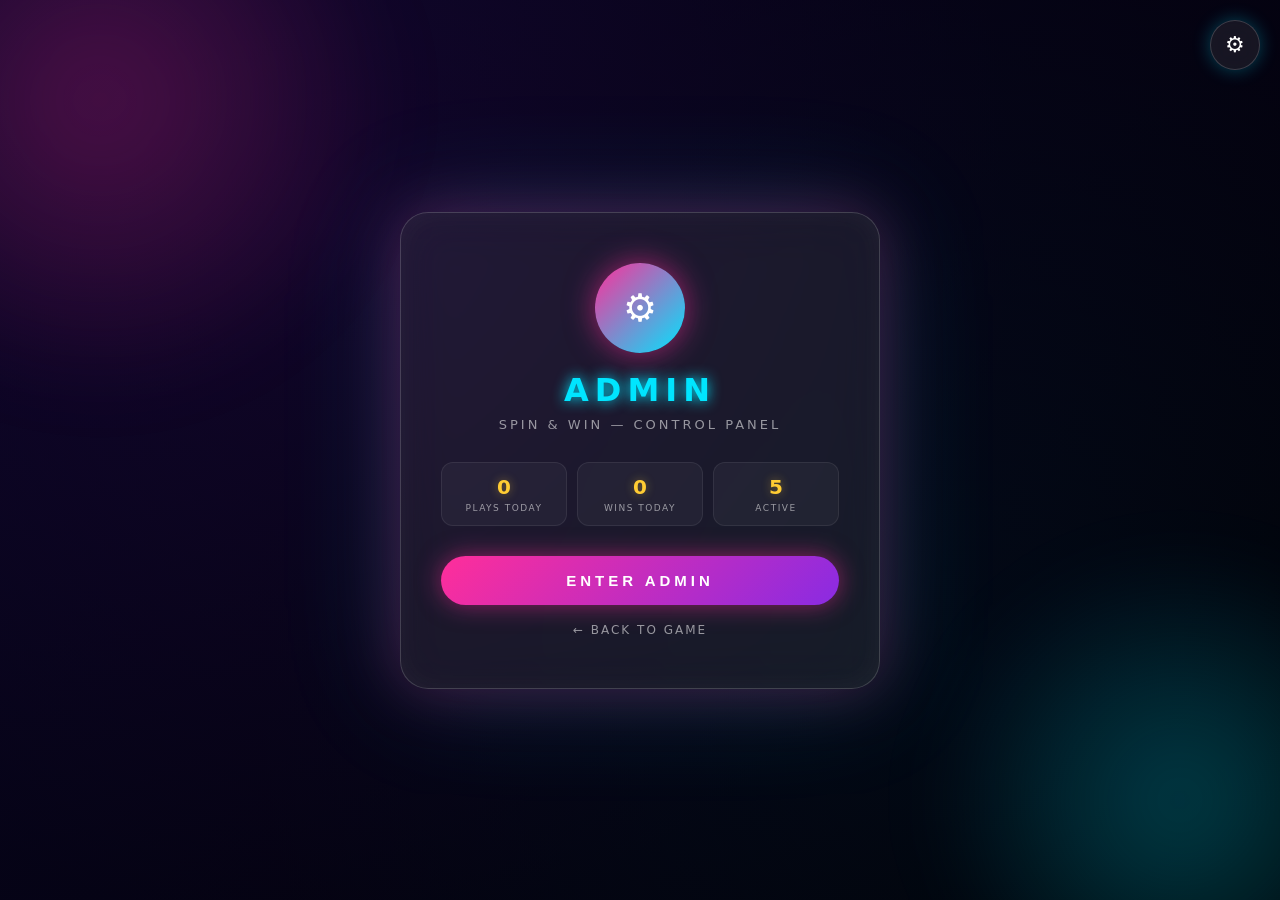
==== admin.html @ 93d3ad14 "Add admin UI, game pages and scripts Introduce the full Spin & Win frontend: add index.html (game UI" ====
<!DOCTYPE html>
<html lang="en">
<head>
  <meta charset="UTF-8" />
  <meta name="viewport" content="width=device-width, initial-scale=1.0" />
  <title>Admin — Spin & Win</title>
  <link rel="stylesheet" href="style.css" />
  <style>
    /* =========================================================
       ADMIN — local styles (uses shared vars from style.css)
       ========================================================= */
    html, body { overflow: auto; }

    /* ---------- Admin Home (FIRST PAGE) ---------- */
    .admin-home {
      min-height: 100vh;
      display: flex;
      align-items: center;
      justify-content: center;
      padding: 30px 20px;
      background:
        linear-gradient(135deg, rgba(10,5,40,0.65), rgba(0,0,0,0.85)),
        radial-gradient(circle at 25% 25%, #2a0a4a, transparent 60%),
        radial-gradient(circle at 75% 75%, #042a4a, transparent 60%),
        #06051a;
      position: relative;
      overflow: hidden;
    }
    .admin-home::before, .admin-home::after {
      content: '';
      position: absolute;
      border-radius: 50%;
      filter: blur(40px);
    }
    .admin-home::before {
      width: 600px; height: 600px;
      background: radial-gradient(circle, rgba(255,46,154,0.25), transparent 70%);
      top: -200px; left: -200px;
      animation: floatA 12s ease-in-out infinite;
    }
    .admin-home::after {
      width: 500px; height: 500px;
      background: radial-gradient(circle, rgba(0,229,255,0.25), transparent 70%);
      bottom: -150px; right: -150px;
      animation: floatB 14s ease-in-out infinite;
    }
    @keyframes floatA { 0%,100%{ transform:translate(0,0); } 50%{ transform:translate(40px,30px); } }
    @keyframes floatB { 0%,100%{ transform:translate(0,0); } 50%{ transform:translate(-40px,-30px); } }

    .home-card {
      position: relative;
      max-width: 480px;
      width: 100%;
      padding: 50px 40px;
      background: var(--glass-bg);
      backdrop-filter: blur(24px);
      -webkit-backdrop-filter: blur(24px);
      border: 1px solid var(--glass-border);
      border-radius: 28px;
      text-align: center;
      box-shadow:
        0 0 60px rgba(255,46,154,0.25),
        0 0 120px rgba(0,229,255,0.18),
        inset 0 0 30px rgba(255,255,255,0.04);
      z-index: 1;
    }
    .admin-logo {
      width: 90px;
      height: 90px;
      margin: 0 auto 18px;
      border-radius: 50%;
      background: linear-gradient(135deg, var(--neon-pink), var(--neon-cyan));
      display: flex;
      align-items: center;
      justify-content: center;
      font-size: 38px;
      font-weight: 900;
      color: #fff;
      box-shadow: 0 0 30px rgba(255,46,154,0.6);
      animation: pulseLogo 2.4s ease-in-out infinite;
    }
    @keyframes pulseLogo {
      0%,100% { box-shadow: 0 0 30px rgba(255,46,154,0.6); transform: scale(1); }
      50%     { box-shadow: 0 0 55px rgba(255,46,154,0.9); transform: scale(1.04); }
    }
    .admin-home h1 {
      font-size: clamp(22px, 4vw, 32px);
      letter-spacing: 6px;
      color: var(--neon-cyan);
      text-shadow: 0 0 14px var(--neon-cyan);
      margin-bottom: 8px;
    }
    .admin-home .tagline {
      font-size: 13px;
      letter-spacing: 3px;
      text-transform: uppercase;
      color: rgba(255,255,255,0.55);
      margin-bottom: 30px;
    }
    .admin-home .info {
      display: grid;
      grid-template-columns: repeat(3, 1fr);
      gap: 10px;
      margin-bottom: 30px;
    }
    .info-pill {
      padding: 12px 6px;
      background: rgba(255,255,255,0.04);
      border: 1px solid rgba(255,255,255,0.08);
      border-radius: 12px;
    }
    .info-pill .v {
      font-size: 20px;
      font-weight: 800;
      color: var(--neon-gold);
      text-shadow: 0 0 10px rgba(255,204,51,0.4);
    }
    .info-pill .k {
      font-size: 9px;
      letter-spacing: 1.5px;
      color: rgba(255,255,255,0.55);
      text-transform: uppercase;
      margin-top: 4px;
    }
    .home-btn {
      width: 100%;
      padding: 16px;
      border: none;
      border-radius: 50px;
      background: linear-gradient(135deg, var(--neon-pink), var(--neon-purple));
      color: #fff;
      font-weight: 800;
      letter-spacing: 4px;
      font-size: 15px;
      cursor: pointer;
      box-shadow: 0 0 25px rgba(255,46,154,0.5);
      transition: 0.25s;
    }
    .home-btn:hover { transform: scale(1.03); box-shadow: 0 0 40px rgba(255,46,154,0.8); }
    .home-btn:active { transform: scale(0.98); }
    .home-back {
      display: inline-block;
      margin-top: 18px;
      font-size: 12px;
      letter-spacing: 2px;
      color: rgba(255,255,255,0.55);
      text-decoration: none;
    }
    .home-back:hover { color: var(--neon-cyan); }

    /* ---------- Settings Icon (top-right) ---------- */
    .settings-icon {
      position: absolute;
      top: 20px;
      right: 20px;
      width: 50px;
      height: 50px;
      border-radius: 50%;
      background: var(--glass-bg);
      backdrop-filter: blur(12px);
      -webkit-backdrop-filter: blur(12px);
      border: 1px solid var(--glass-border);
      color: #fff;
      font-size: 22px;
      cursor: pointer;
      display: flex;
      align-items: center;
      justify-content: center;
      z-index: 10;
      transition: 0.25s;
      box-shadow: 0 0 18px rgba(0,229,255,0.3);
    }
    .settings-icon:hover {
      transform: rotate(90deg) scale(1.1);
      box-shadow: 0 0 30px rgba(0,229,255,0.6);
      border-color: var(--neon-cyan);
    }
    .settings-backdrop {
      position: fixed;
      inset: 0;
      background: rgba(0,0,0,0.7);
      backdrop-filter: blur(6px);
      z-index: 50;
      opacity: 0;
      visibility: hidden;
      transition: opacity 0.3s, visibility 0.3s;
    }
    .settings-backdrop.active { opacity: 1; visibility: visible; }
    .settings-panel {
      position: fixed;
      top: 50%; left: 50%;
      transform: translate(-50%, -45%) scale(0.9);
      width: min(420px, 92vw);
      padding: 30px;
      background: linear-gradient(135deg, rgba(40,15,80,0.95), rgba(10,5,30,0.95));
      backdrop-filter: blur(24px);
      border: 1px solid rgba(255,255,255,0.18);
      border-radius: 22px;
      box-shadow: 0 0 60px rgba(255,46,154,0.4), 0 0 120px rgba(0,229,255,0.25);
      z-index: 51;
      opacity: 0;
      visibility: hidden;
      transition: opacity 0.3s, transform 0.3s, visibility 0.3s;
    }
    .settings-panel.active {
      opacity: 1;
      visibility: visible;
      transform: translate(-50%, -50%) scale(1);
    }
    .settings-panel h3 {
      color: var(--neon-cyan);
      letter-spacing: 4px;
      font-size: 16px;
      margin-bottom: 22px;
      text-align: center;
      text-shadow: 0 0 10px var(--neon-cyan);
    }
    .settings-list { display: flex; flex-direction: column; gap: 10px; }
    .settings-item {
      display: flex;
      align-items: center;
      gap: 14px;
      padding: 14px 16px;
      background: rgba(255,255,255,0.04);
      border: 1px solid rgba(255,255,255,0.08);
      border-radius: 12px;
      color: #fff;
      cursor: pointer;
      transition: 0.2s;
      font-size: 14px;
      text-align: left;
      width: 100%;
    }
    .settings-item:hover {
      background: rgba(255,46,154,0.15);
      border-color: var(--neon-pink);
      transform: translateX(4px);
    }
    .settings-item .icon {
      width: 32px;
      height: 32px;
      border-radius: 8px;
      background: linear-gradient(135deg, var(--neon-pink), var(--neon-purple));
      display: flex;
      align-items: center;
      justify-content: center;
      font-size: 16px;
      flex-shrink: 0;
    }
    .settings-item .body { flex: 1; }
    .settings-item .title { font-weight: 700; letter-spacing: 1.5px; }
    .settings-item .desc {
      font-size: 11px;
      color: rgba(255,255,255,0.55);
      margin-top: 2px;
    }
    .settings-item.danger:hover {
      background: rgba(255,85,119,0.18);
      border-color: #ff5577;
    }
    .settings-item.danger .icon {
      background: linear-gradient(135deg, #ff5577, #ff7a00);
    }
    .settings-close {
      position: absolute;
      top: 12px;
      right: 12px;
      width: 32px;
      height: 32px;
      border-radius: 50%;
      background: rgba(0,0,0,0.4);
      border: 1px solid rgba(255,255,255,0.15);
      color: #fff;
      cursor: pointer;
      font-size: 16px;
    }
    .settings-close:hover { background: rgba(255,46,154,0.3); }

    /* ---------- Login + Dashboard ---------- */
    .admin-shell {
      min-height: 100vh;
      background:
        linear-gradient(135deg, rgba(10,5,40,0.7), rgba(0,0,0,0.8)),
        radial-gradient(circle at 20% 20%, #2a0a4a, transparent 60%),
        #08071a;
      padding: 30px 20px;
    }
    .admin-card {
      max-width: 1000px;
      margin: 0 auto;
      background: var(--glass-bg);
      backdrop-filter: blur(20px);
      border: 1px solid var(--glass-border);
      border-radius: 22px;
      padding: 30px;
      box-shadow: var(--shadow-soft);
    }
    .admin-header {
      display: flex;
      justify-content: space-between;
      align-items: center;
      flex-wrap: wrap;
      gap: 10px;
      margin-bottom: 24px;
    }
    .admin-header h1 {
      font-size: clamp(20px, 3vw, 30px);
      color: var(--neon-cyan);
      text-shadow: 0 0 12px var(--neon-cyan);
      letter-spacing: 3px;
    }
    .admin-header a {
      color: rgba(255,255,255,0.7);
      text-decoration: none;
      font-size: 14px;
    }
    .login-box {
      max-width: 380px;
      margin: 80px auto;
      padding: 40px;
      background: var(--glass-bg);
      backdrop-filter: blur(20px);
      border: 1px solid var(--glass-border);
      border-radius: 22px;
      text-align: center;
      box-shadow: var(--shadow-soft);
    }
    .login-box h2 {
      margin-bottom: 20px;
      color: var(--neon-pink);
      letter-spacing: 3px;
    }
    .field {
      display: flex;
      flex-direction: column;
      gap: 6px;
      margin-bottom: 14px;
      text-align: left;
    }
    .field label {
      font-size: 12px;
      letter-spacing: 1.5px;
      color: rgba(255,255,255,0.65);
      text-transform: uppercase;
    }
    .field input {
      width: 100%;
      padding: 10px 12px;
      background: rgba(0,0,0,0.3);
      border: 1px solid rgba(255,255,255,0.2);
      color: #fff;
      border-radius: 8px;
      font-size: 14px;
    }
    .field input:focus {
      border-color: var(--neon-cyan);
      outline: none;
      box-shadow: 0 0 10px rgba(0,229,255,0.4);
    }

    .stat-row {
      display: grid;
      grid-template-columns: repeat(auto-fit, minmax(150px, 1fr));
      gap: 12px;
      margin-bottom: 26px;
    }
    .stat {
      padding: 16px;
      background: rgba(255,255,255,0.05);
      border: 1px solid rgba(255,255,255,0.1);
      border-radius: 14px;
      text-align: center;
    }
    .stat .num {
      font-size: 30px;
      font-weight: 800;
      color: var(--neon-gold);
      text-shadow: 0 0 12px var(--neon-gold);
    }
    .stat .lbl {
      font-size: 11px;
      color: rgba(255,255,255,0.7);
      letter-spacing: 1.5px;
      text-transform: uppercase;
      margin-top: 6px;
    }

    .seg-table {
      width: 100%;
      border-collapse: separate;
      border-spacing: 0;
      margin-top: 10px;
    }
    .seg-table th, .seg-table td {
      padding: 12px 10px;
      text-align: center;
      font-size: 13px;
      border-bottom: 1px solid rgba(255,255,255,0.08);
    }
    .seg-table th {
      color: var(--neon-cyan);
      letter-spacing: 2px;
      font-weight: 700;
      text-transform: uppercase;
      font-size: 11px;
    }
    .seg-table td { color: #fff; vertical-align: middle; }
    .seg-name {
      display: flex;
      align-items: center;
      gap: 8px;
      justify-content: flex-start;
      text-align: left;
    }
    .swatch { width: 18px; height: 18px; border-radius: 4px; border: 1px solid #fff3; flex-shrink: 0; }
    .seg-table input[type="number"] {
      width: 70px;
      padding: 6px 8px;
      background: rgba(0,0,0,0.4);
      border: 1px solid rgba(255,255,255,0.2);
      color: #fff;
      border-radius: 6px;
      text-align: center;
    }
    .seg-table input[type="checkbox"] { width: 20px; height: 20px; cursor: pointer; }
    .seg-table .progress {
      width: 100px; height: 6px;
      background: rgba(255,255,255,0.1);
      border-radius: 3px;
      overflow: hidden;
      margin: 0 auto;
    }
    .seg-table .progress > span {
      display: block; height: 100%;
      background: linear-gradient(90deg, var(--neon-cyan), var(--neon-pink));
    }
    .exhausted { color: #ff5577 !important; font-weight: 700; }

    .btn-row {
      display: flex;
      gap: 12px;
      flex-wrap: wrap;
      margin-top: 24px;
    }
    .btn {
      padding: 12px 22px;
      border: none;
      border-radius: 30px;
      font-weight: 700;
      letter-spacing: 2px;
      cursor: pointer;
      font-size: 13px;
    }
    .btn-primary { background: linear-gradient(135deg, var(--neon-cyan), #007aaa); color: #fff; }
    .btn-warn    { background: linear-gradient(135deg, #ff7a00, var(--neon-pink)); color: #fff; }
    .btn-ghost   { background: transparent; border: 1px solid #fff4; color: #fff; }
    .btn:hover { filter: brightness(1.15); }

    .toast {
      position: fixed;
      bottom: 24px;
      left: 50%;
      transform: translateX(-50%) translateY(20px);
      background: rgba(0,0,0,0.85);
      border: 1px solid var(--neon-cyan);
      padding: 12px 24px;
      border-radius: 30px;
      color: var(--neon-cyan);
      opacity: 0;
      pointer-events: none;
      transition: 0.3s;
      z-index: 1000;
    }
    .toast.show { opacity: 1; transform: translateX(-50%) translateY(0); }
  </style>
</head>
<body>

  <!-- ADMIN HOME (first page) -->
  <div id="adminHome" class="admin-home">

    <!-- Settings gear icon -->
    <button id="settingsIcon" class="settings-icon" title="Settings" aria-label="Settings">⚙</button>

    <div class="home-card">
      <div class="admin-logo">⚙</div>
      <h1>ADMIN</h1>
      <div class="tagline">Spin &amp; Win — Control Panel</div>

      <div class="info">
        <div class="info-pill"><div class="v" id="homePlays">0</div><div class="k">Plays Today</div></div>
        <div class="info-pill"><div class="v" id="homeWins">0</div><div class="k">Wins Today</div></div>
        <div class="info-pill"><div class="v" id="homeActive">0</div><div class="k">Active</div></div>
      </div>

      <button id="enterAdminBtn" class="home-btn">ENTER ADMIN</button>
      <a href="index.html" class="home-back">← BACK TO GAME</a>
    </div>
  </div>

  <!-- SETTINGS PANEL -->
  <div id="settingsBackdrop" class="settings-backdrop"></div>
  <div id="settingsPanel" class="settings-panel" role="dialog" aria-modal="true">
    <button id="settingsClose" class="settings-close" aria-label="Close">✕</button>
    <h3>SETTINGS</h3>

    <div class="settings-list">
      <button class="settings-item" id="setOpenDash">
        <div class="icon">📊</div>
        <div class="body">
          <div class="title">OPEN DASHBOARD</div>
          <div class="desc">Manage segments, view live stats</div>
        </div>
      </button>
      <button class="settings-item" id="setReset">
        <div class="icon">🔄</div>
        <div class="body">
          <div class="title">RESET ALL COUNTS</div>
          <div class="desc">Clear today's plays &amp; win counts</div>
        </div>
      </button>
      <button class="settings-item" id="setFullscreen">
        <div class="icon">⛶</div>
        <div class="body">
          <div class="title">TOGGLE FULLSCREEN</div>
          <div class="desc">Enter or exit fullscreen mode</div>
        </div>
      </button>
      <button class="settings-item" id="setExport">
        <div class="icon">⬇</div>
        <div class="body">
          <div class="title">EXPORT STATE</div>
          <div class="desc">Download counts &amp; analytics JSON</div>
        </div>
      </button>
      <button class="settings-item" id="setChangePw">
        <div class="icon">🔑</div>
        <div class="body">
          <div class="title">CHANGE PASSWORD</div>
          <div class="desc">Set a new admin password</div>
        </div>
      </button>
      <button class="settings-item danger" id="setLogout">
        <div class="icon">⏻</div>
        <div class="body">
          <div class="title">LOGOUT</div>
          <div class="desc">End current admin session</div>
        </div>
      </button>
    </div>
  </div>

  <!-- LOGIN -->
  <div id="loginScreen" class="admin-shell" style="display:none">
    <div class="login-box">
      <h2>ADMIN LOGIN</h2>
      <div class="field">
        <label>Password</label>
        <input id="pwInput" type="password" placeholder="Enter password" />
      </div>
      <button id="loginBtn" class="btn btn-primary" style="width:100%">UNLOCK</button>
      <p style="margin-top:14px;font-size:12px;color:rgba(255,255,255,0.5)">
        Default password: <b>admin123</b>
      </p>
      <p style="margin-top:14px"><a href="index.html" style="color:rgba(255,255,255,0.6);font-size:12px">← Back to Game</a></p>
    </div>
  </div>

  <!-- DASHBOARD -->
  <div id="dashboard" class="admin-shell" style="display:none">
    <div class="admin-card">
      <div class="admin-header">
        <h1>SPIN &amp; WIN — ADMIN</h1>
        <div>
          <a href="index.html">← Game</a> &nbsp;|&nbsp;
          <a href="#" id="logoutBtn">Logout</a>
        </div>
      </div>

      <div class="stat-row">
        <div class="stat"><div class="num" id="statPlays">0</div><div class="lbl">Total Plays Today</div></div>
        <div class="stat"><div class="num" id="statWins">0</div><div class="lbl">Total Wins Today</div></div>
        <div class="stat"><div class="num" id="statSegs">5</div><div class="lbl">Total Segments</div></div>
        <div class="stat"><div class="num" id="statActive">0</div><div class="lbl">Active Now</div></div>
      </div>

      <h2 style="color:var(--neon-pink);letter-spacing:3px;margin:10px 0;">SEGMENT STATUS</h2>
      <table class="seg-table">
        <thead>
          <tr>
            <th>Prize</th>
            <th>Current Wins</th>
            <th>Max Wins</th>
            <th>Remaining</th>
            <th>Progress</th>
            <th>Enabled</th>
          </tr>
        </thead>
        <tbody id="segBody"></tbody>
      </table>

      <div class="btn-row">
        <button id="saveBtn"   class="btn btn-primary">SAVE CHANGES</button>
        <button id="resetBtn"  class="btn btn-warn">RESET ALL COUNTS</button>
        <button id="refreshBtn" class="btn btn-ghost">REFRESH</button>
      </div>

      <p style="margin-top:24px;font-size:12px;color:rgba(255,255,255,0.5)">
        Tip: Edit prize labels, images, videos, colors, weights in
        <code style="color:var(--neon-cyan)">script.js → wheelItems</code>.
      </p>
    </div>
  </div>

  <div id="toast" class="toast"></div>
  <script src="admin.js"></script>
</body>
</html>
---- style.css ----
/* =========================================================
   SPIN & WIN — Premium Casino / Neon Glassmorphism
   Fullscreen, no scroll, 60fps animations
   ========================================================= */

* {
  box-sizing: border-box;
  margin: 0;
  padding: 0;
  -webkit-tap-highlight-color: transparent;
  user-select: none;
}

html, body {
  width: 100%;
  height: 100%;
  overflow: hidden;
  font-family: 'Segoe UI', 'Roboto', system-ui, sans-serif;
  background: #05060f;
  color: #fff;
  touch-action: manipulation;
}

:root {
  --neon-pink: #ff2e9a;
  --neon-cyan: #00e5ff;
  --neon-gold: #ffcc33;
  --neon-purple: #8a2be2;
  --glass-bg: rgba(255, 255, 255, 0.08);
  --glass-border: rgba(255, 255, 255, 0.18);
  --shadow-soft: 0 10px 40px rgba(0,0,0,0.55);
}

/* =========================================================
   LOADER
   ========================================================= */
.loader {
  position: fixed;
  inset: 0;
  z-index: 9999;
  background: radial-gradient(circle at center, #0d0b2b 0%, #05060f 100%);
  display: flex;
  justify-content: center;
  align-items: center;
  transition: opacity 0.6s ease, visibility 0.6s ease;
}
.loader.hidden { opacity: 0; visibility: hidden; }
.loader-ring {
  width: 80px;
  height: 80px;
  border-radius: 50%;
  border: 4px solid rgba(255,255,255,0.1);
  border-top-color: var(--neon-cyan);
  border-right-color: var(--neon-pink);
  animation: spin 1s linear infinite;
  box-shadow: 0 0 30px rgba(0,229,255,0.5);
}
@keyframes spin { to { transform: rotate(360deg); } }

/* =========================================================
   PAGE TRANSITIONS
   ========================================================= */
.page {
  position: fixed;
  inset: 0;
  opacity: 0;
  visibility: hidden;
  transform: scale(1.05);
  transition: opacity 0.7s ease, transform 0.7s ease, visibility 0.7s;
  overflow: hidden;
}
.page.active {
  opacity: 1;
  visibility: visible;
  transform: scale(1);
}

/* Fullscreen backgrounds (drop your own files in images/) */
.home-page {
  background:
    linear-gradient(135deg, rgba(10,5,40,0.35), rgba(0,0,0,0.55)),
    url('images/home-bg.jpg') center/cover no-repeat,
    radial-gradient(circle at 30% 30%, #2a0a4a, transparent 60%),
    radial-gradient(circle at 70% 70%, #042a4a, transparent 60%),
    #08071a;
}
.game-page {
  background:
    linear-gradient(180deg, rgba(0,0,0,0.55), rgba(0,0,0,0.7)),
    url('images/game-bg.jpg') center/cover no-repeat,
    #07051a;
}
.bg-overlay {
  position: absolute;
  inset: 0;
  pointer-events: none;
}

/* =========================================================
   HOME PAGE — only START button
   ========================================================= */
.home-content {
  position: relative;
  height: 100%;
  display: flex;
  justify-content: center;
  align-items: center;
}
.admin-hotspot {
  position: absolute;
  top: 0;
  left: 0;
  width: 70px;
  height: 70px;
  /* invisible — long-press 1.5s to open admin */
}

/* =========================================================
   NEON BUTTONS
   ========================================================= */
.neon-btn {
  position: relative;
  padding: 20px 70px;
  font-size: clamp(20px, 3.4vw, 30px);
  font-weight: 800;
  letter-spacing: 6px;
  color: #fff;
  background: linear-gradient(135deg, var(--neon-pink), var(--neon-purple));
  border: 2px solid rgba(255,255,255,0.3);
  border-radius: 60px;
  cursor: pointer;
  overflow: hidden;
  box-shadow:
    0 0 25px rgba(255,46,154,0.6),
    0 0 60px rgba(138,43,226,0.4),
    inset 0 0 20px rgba(255,255,255,0.1);
  transition: transform 0.25s ease, box-shadow 0.25s ease;
}
.neon-btn span { position: relative; z-index: 2; }
.neon-btn::before {
  content: '';
  position: absolute;
  inset: 0;
  background: linear-gradient(120deg, transparent 30%, rgba(255,255,255,0.4) 50%, transparent 70%);
  transform: translateX(-100%);
  transition: transform 0.6s;
}
.neon-btn:hover::before { transform: translateX(100%); }
.neon-btn:hover {
  transform: scale(1.05);
  box-shadow:
    0 0 35px rgba(255,46,154,0.9),
    0 0 80px rgba(138,43,226,0.7);
}
.neon-btn:active { transform: scale(0.97); }
.neon-btn:disabled {
  opacity: 0.55;
  cursor: not-allowed;
  filter: grayscale(0.3);
}

.pulse { animation: pulse 1.8s ease-in-out infinite; }
@keyframes pulse {
  0%, 100% { box-shadow: 0 0 25px rgba(255,46,154,0.6), 0 0 60px rgba(138,43,226,0.4); }
  50%      { box-shadow: 0 0 45px rgba(255,46,154,0.9), 0 0 100px rgba(138,43,226,0.7); }
}

/* =========================================================
   GAME PAGE — Wheel only
   ========================================================= */
.wheel-stage {
  position: relative;
  height: 100%;
  display: flex;
  flex-direction: column;
  justify-content: center;
  align-items: center;
  gap: 34px;
  padding: 20px;
}

.glass-panel {
  position: relative;
  padding: 0;
  background: transparent;
  border: none;
  box-shadow: none;
}

.wheel-container {
  position: relative;
  width: min(72vh, 85vw, 700px);
  aspect-ratio: 1 / 1;
}

#wheelCanvas {
  width: 100%;
  height: 100%;
  display: block;
  border-radius: 50%;
}

/* Pointer (top) */
.pointer {
  position: absolute;
  top: -18px;
  left: 50%;
  transform: translateX(-50%);
  width: 0;
  height: 0;
  border-left: 22px solid transparent;
  border-right: 22px solid transparent;
  border-top: 38px solid var(--neon-gold);
  z-index: 4;
}

/* Fixed center logo */
.wheel-center {
  position: absolute;
  top: 50%;
  left: 50%;
  transform: translate(-50%, -50%);
  width: 22%;
  height: 22%;
  border-radius: 50%;
  background: linear-gradient(135deg, #ffcc33, #ff2e9a);
  display: flex;
  align-items: center;
  justify-content: center;
  box-shadow:
    0 0 25px rgba(255,204,51,0.7),
    inset 0 0 14px rgba(0,0,0,0.4);
  border: 4px solid rgba(255,255,255,0.85);
  z-index: 3;
  overflow: hidden;
}
.wheel-center img {
  width: 100%;
  height: 100%;
  object-fit: cover;
  border-radius: 50%;
}

.spin-btn {
  background: linear-gradient(135deg, var(--neon-gold), #ff7a00);
  box-shadow: none;
  padding: 18px 80px;
}
.spin-btn:hover {
  box-shadow: none;
  transform: scale(1.04);
}

/* =========================================================
   VIDEO OVERLAY — fullscreen, no controls
   ========================================================= */
.video-overlay {
  position: fixed;
  inset: 0;
  background: #000;
  z-index: 100;
  opacity: 0;
  visibility: hidden;
  transition: opacity 0.6s ease, visibility 0.6s;
  display: flex;
  justify-content: center;
  align-items: center;
}
.video-overlay.active { opacity: 1; visibility: visible; }
.video-overlay video {
  width: 100%;
  height: 100%;
  object-fit: contain;
  background: #000;
  pointer-events: none;
}

/* Confetti */
.confetti {
  position: fixed;
  inset: 0;
  pointer-events: none;
  z-index: 95;
}

/* =========================================================
   SETTINGS — gear icon + glass panel (home page)
   ========================================================= */
.settings-icon {
  position: absolute;
  top: 20px;
  right: 20px;
  width: 54px;
  height: 54px;
  border-radius: 50%;
  background: var(--glass-bg);
  backdrop-filter: blur(14px);
  -webkit-backdrop-filter: blur(14px);
  border: 1px solid var(--glass-border);
  color: #fff;
  font-size: 24px;
  cursor: pointer;
  display: flex;
  align-items: center;
  justify-content: center;
  z-index: 20;
  transition: 0.25s;
  box-shadow:
    0 0 20px rgba(0,229,255,0.35),
    0 0 40px rgba(255,46,154,0.2);
  animation: gearPulse 3s ease-in-out infinite;
}
.settings-icon:hover {
  transform: rotate(90deg) scale(1.12);
  box-shadow:
    0 0 35px rgba(0,229,255,0.7),
    0 0 70px rgba(255,46,154,0.4);
  border-color: var(--neon-cyan);
}
@keyframes gearPulse {
  0%, 100% { box-shadow: 0 0 20px rgba(0,229,255,0.35), 0 0 40px rgba(255,46,154,0.2); }
  50%      { box-shadow: 0 0 30px rgba(0,229,255,0.55), 0 0 60px rgba(255,46,154,0.35); }
}

.settings-backdrop {
  position: fixed;
  inset: 0;
  background: rgba(0,0,0,0.7);
  backdrop-filter: blur(6px);
  -webkit-backdrop-filter: blur(6px);
  z-index: 200;
  opacity: 0;
  visibility: hidden;
  transition: opacity 0.3s, visibility 0.3s;
}
.settings-backdrop.active { opacity: 1; visibility: visible; }

.settings-panel {
  position: fixed;
  top: 50%;
  left: 50%;
  transform: translate(-50%, -45%) scale(0.9);
  width: min(420px, 92vw);
  padding: 30px;
  background: linear-gradient(135deg, rgba(40,15,80,0.95), rgba(10,5,30,0.95));
  backdrop-filter: blur(24px);
  -webkit-backdrop-filter: blur(24px);
  border: 1px solid rgba(255,255,255,0.18);
  border-radius: 22px;
  box-shadow:
    0 0 60px rgba(255,46,154,0.4),
    0 0 120px rgba(0,229,255,0.25);
  z-index: 201;
  opacity: 0;
  visibility: hidden;
  transition: opacity 0.3s, transform 0.3s, visibility 0.3s;
}
.settings-panel.active {
  opacity: 1;
  visibility: visible;
  transform: translate(-50%, -50%) scale(1);
}
.settings-panel h3 {
  color: var(--neon-cyan);
  letter-spacing: 4px;
  font-size: 16px;
  margin-bottom: 22px;
  text-align: center;
  text-shadow: 0 0 10px var(--neon-cyan);
}
.settings-list { display: flex; flex-direction: column; gap: 10px; }
.settings-item {
  display: flex;
  align-items: center;
  gap: 14px;
  padding: 14px 16px;
  background: rgba(255,255,255,0.04);
  border: 1px solid rgba(255,255,255,0.08);
  border-radius: 12px;
  color: #fff;
  cursor: pointer;
  transition: 0.2s;
  font-size: 14px;
  text-align: left;
  width: 100%;
  font-family: inherit;
}
.settings-item:hover {
  background: rgba(255,46,154,0.15);
  border-color: var(--neon-pink);
  transform: translateX(4px);
}
.settings-item .icon {
  width: 36px;
  height: 36px;
  border-radius: 8px;
  background: linear-gradient(135deg, var(--neon-pink), var(--neon-purple));
  display: flex;
  align-items: center;
  justify-content: center;
  font-size: 18px;
  flex-shrink: 0;
}
.settings-item .body { flex: 1; }
.settings-item .title {
  font-weight: 700;
  letter-spacing: 1.5px;
}
.settings-item .desc {
  font-size: 11px;
  color: rgba(255,255,255,0.55);
  margin-top: 2px;
}
.settings-close {
  position: absolute;
  top: 12px;
  right: 12px;
  width: 32px;
  height: 32px;
  border-radius: 50%;
  background: rgba(0,0,0,0.4);
  border: 1px solid rgba(255,255,255,0.15);
  color: #fff;
  cursor: pointer;
  font-size: 16px;
}
.settings-close:hover { background: rgba(255,46,154,0.3); }

/* =========================================================
   RESPONSIVE
   ========================================================= */
@media (orientation: portrait) and (max-width: 600px) {
  .wheel-container { width: min(85vw, 65vh); }
  .glass-panel { padding: 15px; }
  .neon-btn { padding: 16px 50px; letter-spacing: 4px; }
}
@media (orientation: landscape) and (max-height: 500px) {
  .wheel-container { width: min(68vh, 55vw); }
  .wheel-stage { flex-direction: row; gap: 40px; }
}
@media (max-width: 380px) {
  .neon-btn { padding: 14px 38px; font-size: 18px; letter-spacing: 3px; }
}
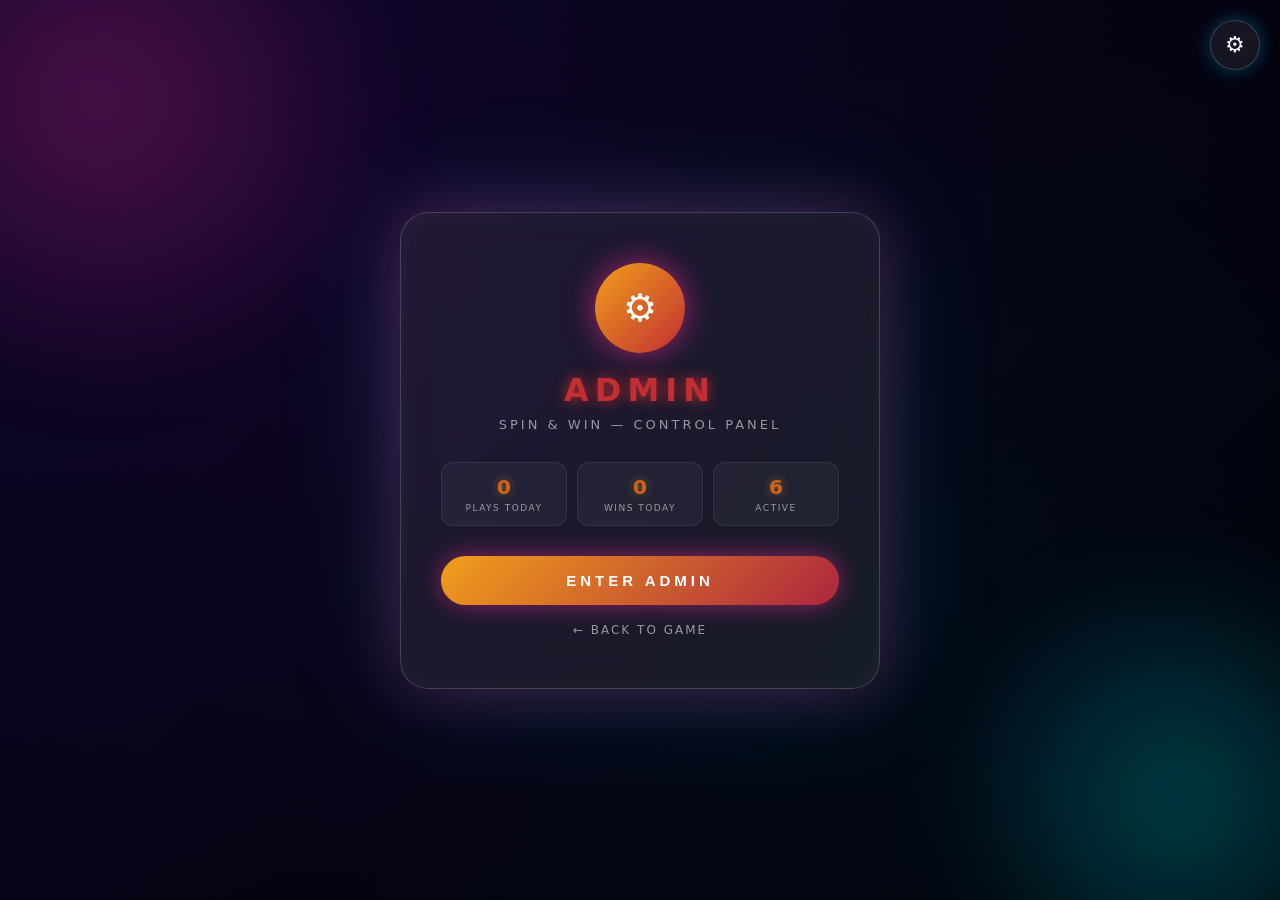
==== commit 49944910: "Add wheel-config and refactor wheel UI/logic Introduce wheel-config.js as a single source of truth f" ====
--- a/admin.html
+++ b/admin.html
@@ -613,6 +613,7 @@
   </div>
 
   <div id="toast" class="toast"></div>
+  <script src="wheel-config.js"></script>
   <script src="admin.js"></script>
 </body>
 </html>
--- a/style.css
+++ b/style.css
@@ -22,10 +22,10 @@
 }
 
 :root {
-  --neon-pink: #ff2e9a;
-  --neon-cyan: #00e5ff;
-  --neon-gold: #ffcc33;
-  --neon-purple: #8a2be2;
+  --neon-pink: #f19e1b;
+  --neon-cyan: #c12f32;
+  --neon-gold: #d46315;
+  --neon-purple: #ac263f;
   --glass-bg: rgba(255, 255, 255, 0.08);
   --glass-border: rgba(255, 255, 255, 0.18);
   --shadow-soft: 0 10px 40px rgba(0,0,0,0.55);
@@ -86,8 +86,7 @@
 }
 .game-page {
   background:
-    linear-gradient(180deg, rgba(0,0,0,0.55), rgba(0,0,0,0.7)),
-    url('images/game-bg.jpg') center/cover no-repeat,
+    url('background.png') center/cover no-repeat,
     #07051a;
 }
 .bg-overlay {
@@ -175,7 +174,7 @@
   flex-direction: column;
   justify-content: center;
   align-items: center;
-  gap: 34px;
+  gap: 70px;
   padding: 20px;
 }
 
@@ -185,12 +184,14 @@
   background: transparent;
   border: none;
   box-shadow: none;
+  filter: none;
 }
 
 .wheel-container {
   position: relative;
-  width: min(72vh, 85vw, 700px);
+  width: min(90vh, 95vw, 900px);
   aspect-ratio: 1 / 1;
+  filter: none;
 }
 
 #wheelCanvas {
@@ -198,6 +199,22 @@
   height: 100%;
   display: block;
   border-radius: 50%;
+  background: transparent;
+  filter: none;
+  box-shadow: none;
+}
+
+/* Decorative ring overlay (sits on top of the spinning wheel) */
+.wheel-ring {
+  position: absolute;
+  top: 51%;
+  left: 49%;
+  transform: translate(-50%, -50%);
+  width: 107%;
+  height: 107%;
+  pointer-events: none;
+  user-select: none;
+  z-index: 2;
 }
 
 /* Pointer (top) */
@@ -220,35 +237,56 @@
   top: 50%;
   left: 50%;
   transform: translate(-50%, -50%);
-  width: 22%;
-  height: 22%;
+  width: 20%;
+  height: 20%;
   border-radius: 50%;
-  background: linear-gradient(135deg, #ffcc33, #ff2e9a);
-  display: flex;
-  align-items: center;
-  justify-content: center;
-  box-shadow:
-    0 0 25px rgba(255,204,51,0.7),
-    inset 0 0 14px rgba(0,0,0,0.4);
+  background: linear-gradient(135deg, #ffffff, #ffffff);
+  display: flex;
+  align-items: center;
+  justify-content: center;
+  box-shadow: none;
   border: 4px solid rgba(255,255,255,0.85);
   z-index: 3;
   overflow: hidden;
 }
 .wheel-center img {
   width: 100%;
-  height: 100%;
-  object-fit: cover;
-  border-radius: 50%;
-}
-
+  height: 50%;
+  object-fit: center;
+ 
+}
+
+/* SPIN button — pinned to bottom of the page */
 .spin-btn {
+  position: absolute;
+  bottom: 106px;
+  left: 50%;
+  transform: translateX(-50%);
   background: linear-gradient(135deg, var(--neon-gold), #ff7a00);
-  box-shadow: none;
-  padding: 18px 80px;
+  box-shadow: none !important;
+  padding: 26px 110px;
+  font-size: clamp(22px, 4vw, 34px);
+  letter-spacing: 8px;
+  border-radius: 70px;
+  z-index: 5;
 }
 .spin-btn:hover {
-  box-shadow: none;
-  transform: scale(1.04);
+  box-shadow: none !important;
+  transform: translateX(-50%) scale(1.04);
+}
+.spin-btn:active { transform: translateX(-50%) scale(0.97); }
+
+/* Hard-strip ALL shadows / filters from the wheel area */
+.game-page,
+.game-page *,
+.game-page *::before,
+.game-page *::after {
+  box-shadow: none !important;
+  filter: none !important;
+  text-shadow: none !important;
+}
+.game-page .pointer {
+  /* keep the gold triangle visible — no shadows */
 }
 
 /* =========================================================
